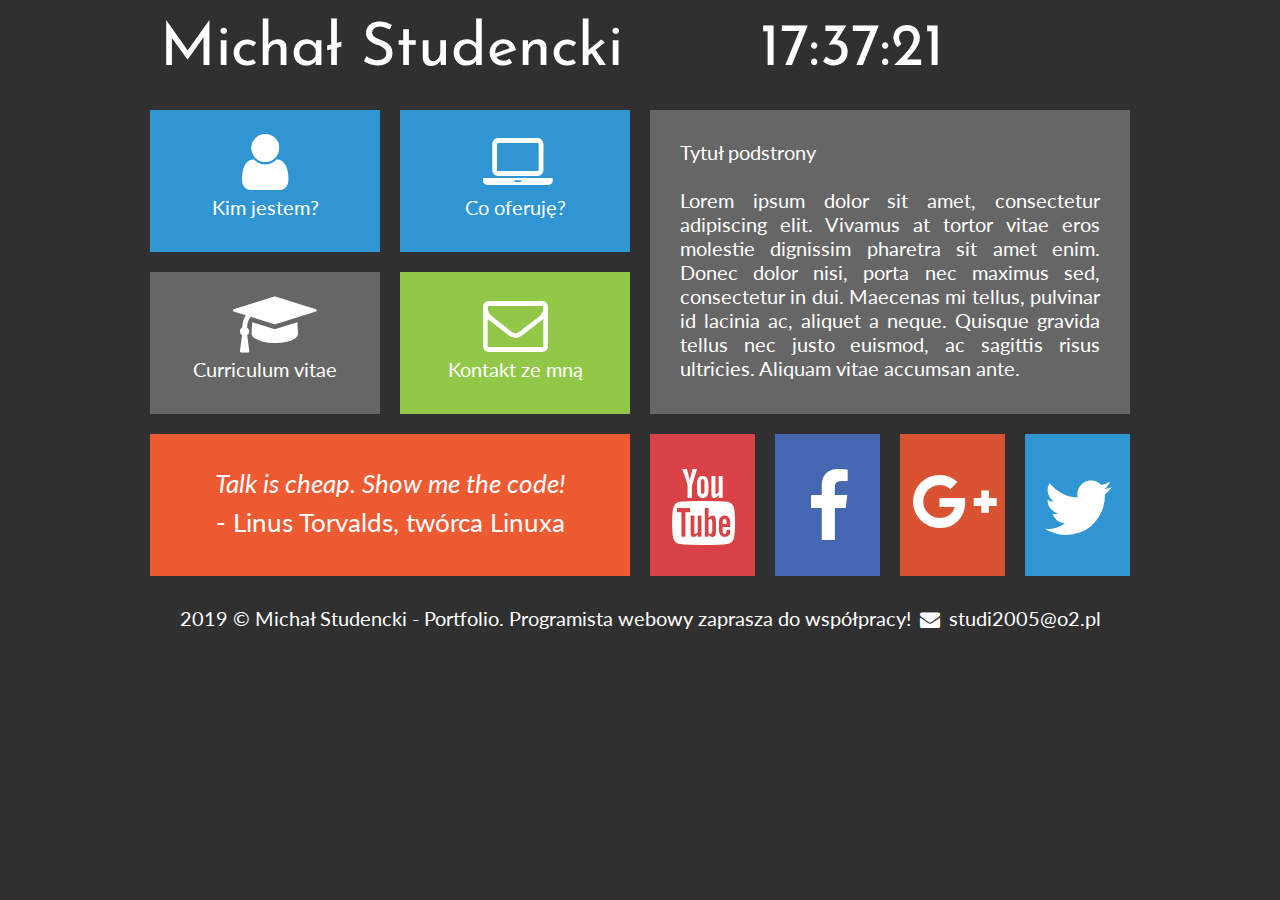
==== cv.html @ e1198969 "Add files via upload" ====
﻿<!DOCTYPE HTML>
<html lang="pl">
<head>
	<meta charset="utf-8" />
	<meta http-equiv="X-UA-Compatible" content="IE=edge,chrome=1" />
	
	<title>Michał Studencki - Portfolio</title>
	
	<meta name="description" content="Stworzę dla Ciebie wyjątkową stonę www! Zatrudnij programiste webowego: PHP, JavaScript, HTML, CSS, MySQL, WordPress, Joomla, Drupal." />
	<meta name"keywords" content="zamów, stronę, tworzenie, www, programista, portfolio, php, javascript, html, css, WordPress, Joomla, Drupal" />
	
	<link rel="stylesheet" href="style.css" type="text/css" />
	<link rel="stylesheet" href="css/fontello.css" type="text/css" />
	<link href="https://fonts.googleapis.com/css?family=Josefin+Sans|Lato&display=swap" rel="stylesheet" type="text/css">
	
	<script src="timer.js"></script>
	
	</head>

<body onload="odliczanie();">

	<div id="container">
	
		<div class="rectangle">
			<div id="logo"><a href="zatrudnij-programiste-webowego" class="tilelinkhtml5">Michał Studencki</a></div>
			<div id="time">12:00:00</div>
			<div style="clear: both;"></div>
		</div>
		
		<div class="square">
			<div class="tile1">
				<a href="kim-jestem" class="tilelink"><i class="icon-user"></i><br />Kim jestem?</a>
			</div>
			<a href="oferta-tworzenie-stron-www" class="tilelinkhtml5">
				<div class="tile1">
					<i class="icon-laptop"></i><br />Co oferuję?
				</div>
			</a>
			<div style="clear: both;"></div>
			
			<div class="tile2">
				<a href="cv-programista-php-javascript" class="tilelink"><i class="icon-graduation-cap"></i><br /> Curriculum vitae</a>
			</div>
			<div class="tile3">
				 <a href="kontakt-programista-php" class="tilelink"><i class="icon-mail"></i><br /> Kontakt ze mną</a>
			</div>
			<div style="clear: both;"></div>
			
			<div class="tile4">
				<i>Talk is cheap. Show me the code!</i><br />- Linus Torvalds, twórca Linuxa
			</div>
		</div>
		<div class="square">
			<div class="tile5">
			Tytuł podstrony <br /><br />
			Lorem ipsum dolor sit amet, consectetur adipiscing elit. Vivamus at tortor vitae eros molestie dignissim pharetra sit amet enim. Donec dolor nisi, porta nec maximus sed, consectetur in dui. Maecenas mi tellus, pulvinar id lacinia ac, aliquet a neque. Quisque gravida tellus nec justo euismod, ac sagittis risus ultricies. Aliquam vitae accumsan ante. 
			</div>
			<div class="yt">
				 <a href="http://youtube.com" target="_blank" class="sociallink"><i class="icon-youtube"></i></a>
			</div>
			<div class="fb">
				<a href="http://facebook.com" target="_blank" class="sociallink"><i class="icon-facebook"></i></a>
			</div>	
			<div class="gplus">
				<a href="http://plus.google.com" target="_blank" class="sociallink"><i class="icon-gplus"></i></a>
			</div>
			<div class="tw">
				<a href="http://twitter.com" target="_blank" class="sociallink"><i class="icon-twitter"></i></a>
			</div>
			<div style="clear: both;"></div>
		</div>
		<div style="clear: both;"></div>
		
		<div class="rectangle">2019 &copy; Michał Studencki - Portfolio. Programista webowy zaprasza do współpracy! <i class="icon-mail-alt"></i> studi2005@o2.pl</div>

	</div> 

</body>
</html>
---- style.css ----
body
{
	background-color: #303030;
	color: #ffffff;
	font-family: 'Lato', sans-serif;
	font-size: 20px;
}

#container
{
	width: 1000px;
	margin-left: auto;
	margin-right: auto;
}

.rectangle
{
	width: 960px;
	margin: 20px;
	text-align: center;
	
}	

.square
{
	width: 50%;
	float: left;
}

#logo
{
	float: left;
	font-family: 'Josefin Sans', sans-serif;
	font-size: 60px;
	width: 600px;
	text-align: left;
}

#time
{
	float: left;
	font-family: 'Josefin Sans', sans-serif;
	font-size: 60px;
	text-aling: left;
}

.tile1
{
	margin: 10px;
	width: 230px;
	height: 142px;
	background-color: #3095d3;
	float: left;
	text-align: center;
}

.tile1:hover
{
	background-color:  #2084c2
}	

.tile2
{
	margin: 10px;
	width: 230px;
	height: 142px;
	background-color: #666666;
	float: left;
	text-align: center;
}

.tile2:hover
{
	background-color:  #555555
}	

.tile3
{
	margin: 10px;
	width: 230px;
	height: 142px;
	background-color: #93c748;
	float: left;
	text-align: center;
}

.tile3:hover
{
	background-color:  #82b637
}	

.tile4
{
	margin: 10px;
	width: 420px;
	height: 82px;
	background-color: #ee5a32;
	text-align: center;
	font-size: 26px;
	padding: 30px;
	line-height: 150%;
}

.tile5
{
	margin: 10px;
	width: 420px;
	height: 244px;
	background-color: #666666;
	text-align: justify;
	padding: 30px;
}


.yt
{
	margin: 10px;
	width: 105px;
	height: 142px;
	background-color: #d94348;
	float: left;
}
.yt:hover
{
	background-color:  #c83237
}	

.fb
{
	margin: 10px;
	width: 105px;
	height: 142px;
	background-color: #4668b3;
	float: left;
}
.fb:hover
{
	background-color:  #3557a2
}	

.gplus
{
	margin: 10px;
	width: 105px;
	height: 142px;
	background-color: #d95333;
	float: left;
}
.gplus:hover
{
	background-color:  #c84222
}	

.tw
{
	margin: 10px;
	width: 105px;
	height: 142px;
	background-color: #3095d3;
	float: left;
}
.tw:hover
{
	background-color:  #2084c2
}	

a.tilelink
{
	color: #ffffff;
	text-decoration: none;
	display: block;
	width: 230px;
	height: 142px;
}

a.tilelinkhtml5
{
	color: #ffffff;
	text-decoration: none;
}

a.sociallink
{
	color: #ffffff;
	text-decoration: none;
	display: block;
	width: 105px;
	height: 142px;
}
---- css/fontello.css ----
@font-face {
  font-family: 'fontello';
  src: url('../font/fontello.eot?44763093');
  src: url('../font/fontello.eot?44763093#iefix') format('embedded-opentype'),
       url('../font/fontello.woff2?44763093') format('woff2'),
       url('../font/fontello.woff?44763093') format('woff'),
       url('../font/fontello.ttf?44763093') format('truetype'),
       url('../font/fontello.svg?44763093#fontello') format('svg');
  font-weight: normal;
  font-style: normal;
}
/* Chrome hack: SVG is rendered more smooth in Windozze. 100% magic, uncomment if you need it. */
/* Note, that will break hinting! In other OS-es font will be not as sharp as it could be */
/*
@media screen and (-webkit-min-device-pixel-ratio:0) {
  @font-face {
    font-family: 'fontello';
    src: url('../font/fontello.svg?44763093#fontello') format('svg');
  }
}
*/
 
 [class^="icon-"]:before, [class*=" icon-"]:before {
  font-family: "fontello";
  font-style: normal;
  font-weight: normal;
  speak: none;
 
  display: inline-block;
  text-decoration: inherit;
  width: 1em;
  margin-right: .2em;
  text-align: center;
  /* opacity: .8; */
 
  /* For safety - reset parent styles, that can break glyph codes*/
  font-variant: normal;
  text-transform: none;
 
  /* fix buttons height, for twitter bootstrap */
  line-height: 1em;
 
  /* Animation center compensation - margins should be symmetric */
  /* remove if not needed */
  margin-left: .2em;
 
  /* you can be more comfortable with increased icons size */
  /* font-size: 120%; */
 
  /* Font smoothing. That was taken from TWBS */
  -webkit-font-smoothing: antialiased;
  -moz-osx-font-smoothing: grayscale;
 
  /* Uncomment for 3D effect */
  /* text-shadow: 1px 1px 1px rgba(127, 127, 127, 0.3); */
}
 
.icon-user:before { content: '\e800'; font-size: 65px; margin-top: 20px;} /* '' */
.icon-mail:before { content: '\e801'; font-size: 65px; margin-top: 20px;} /* '' */
.icon-twitter:before { content: '\f099'; font-size: 76px; margin-top: 35px;} /* '' */
.icon-facebook:before { content: '\f09a'; font-size: 76px; margin-top: 35px;} /* '' */
.icon-gplus:before { content: '\f0d5'; font-size: 65px; margin-top: 35px;} /* '' */
.icon-mail-alt:before { content: '\f0e0'; } /* '' */
.icon-laptop:before { content: '\f109'; font-size: 65px; margin-top: 20px;} /* '' */
.icon-youtube:before { content: '\f167'; font-size: 76px; margin-top: 35px;}  /* '' */
.icon-graduation-cap:before { content: '\f19d'; font-size: 65px; margin-top: 20px;} /* '' */
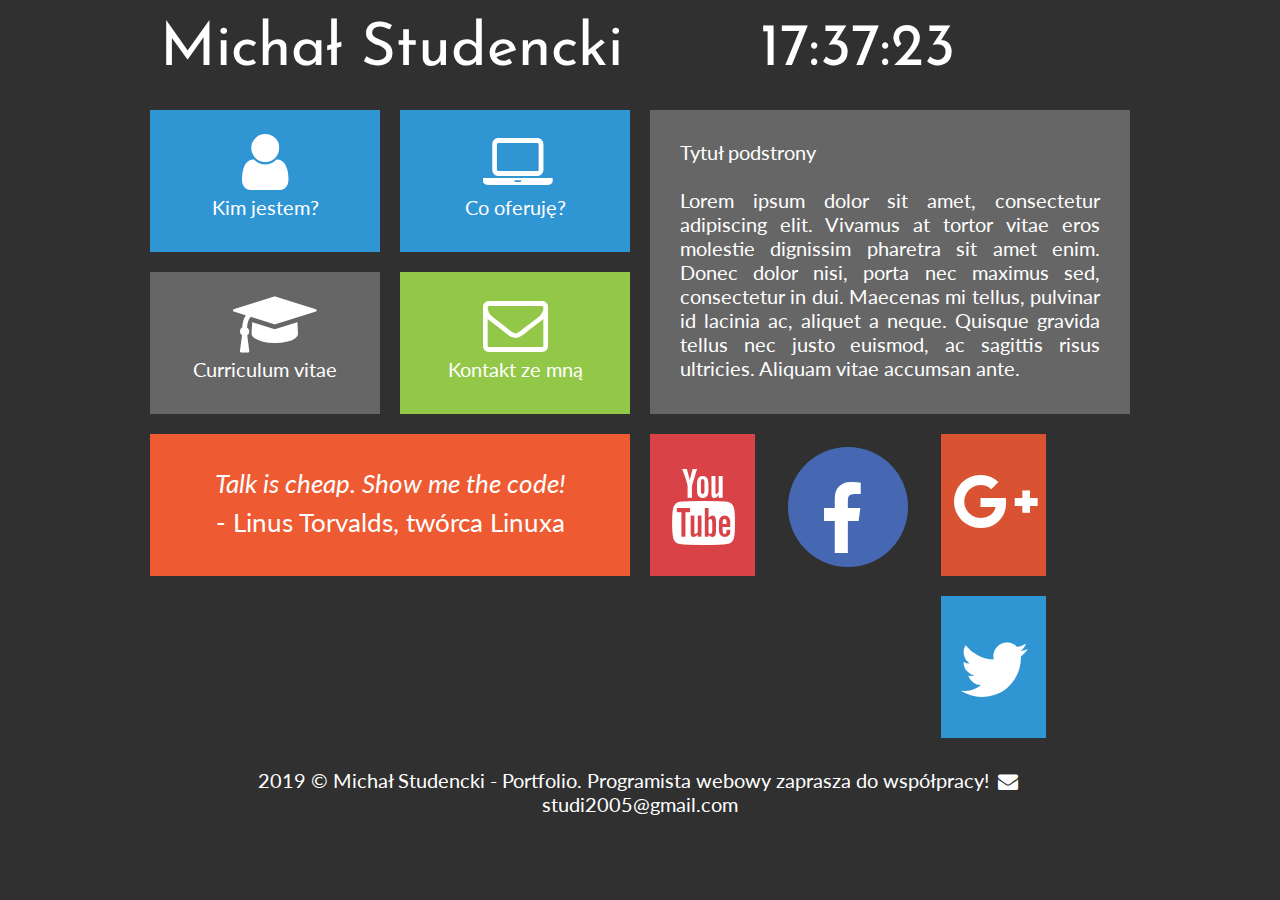
==== commit b76121be: "Change hiper link and style facebook css" ====
--- a/cv.html
+++ b/cv.html
@@ -22,16 +22,16 @@
 	<div id="container">
 	
 		<div class="rectangle">
-			<div id="logo"><a href="zatrudnij-programiste-webowego" class="tilelinkhtml5">Michał Studencki</a></div>
+			<div id="logo"><a href="index.html" class="tilelinkhtml5">Michał Studencki</a></div>
 			<div id="time">12:00:00</div>
 			<div style="clear: both;"></div>
 		</div>
 		
 		<div class="square">
 			<div class="tile1">
-				<a href="kim-jestem" class="tilelink"><i class="icon-user"></i><br />Kim jestem?</a>
+				<a href="kimjestem.html" class="tilelink"><i class="icon-user"></i><br />Kim jestem?</a>
 			</div>
-			<a href="oferta-tworzenie-stron-www" class="tilelinkhtml5">
+			<a href="oferta.html" class="tilelinkhtml5">
 				<div class="tile1">
 					<i class="icon-laptop"></i><br />Co oferuję?
 				</div>
@@ -39,10 +39,10 @@
 			<div style="clear: both;"></div>
 			
 			<div class="tile2">
-				<a href="cv-programista-php-javascript" class="tilelink"><i class="icon-graduation-cap"></i><br /> Curriculum vitae</a>
+				<a href="cv.html" class="tilelink"><i class="icon-graduation-cap"></i><br /> Curriculum vitae</a>
 			</div>
 			<div class="tile3">
-				 <a href="kontakt-programista-php" class="tilelink"><i class="icon-mail"></i><br /> Kontakt ze mną</a>
+				 <a href="kontakt.html" class="tilelink"><i class="icon-mail"></i><br /> Kontakt ze mną</a>
 			</div>
 			<div style="clear: both;"></div>
 			
@@ -71,7 +71,7 @@
 		</div>
 		<div style="clear: both;"></div>
 		
-		<div class="rectangle">2019 &copy; Michał Studencki - Portfolio. Programista webowy zaprasza do współpracy! <i class="icon-mail-alt"></i> studi2005@o2.pl</div>
+		<div class="rectangle">2019 &copy; Michał Studencki - Portfolio. Programista webowy zaprasza do współpracy! <i class="icon-mail-alt"></i> studi2005@gmail.com</div>
 
 	</div> 
 
--- a/style.css
+++ b/style.css
@@ -41,7 +41,7 @@
 	float: left;
 	font-family: 'Josefin Sans', sans-serif;
 	font-size: 60px;
-	text-aling: left;
+	text-align: left;
 }
 
 .tile1
@@ -127,12 +127,14 @@
 
 .fb
 {
-	margin: 10px;
-	width: 105px;
-	height: 142px;
+	margin: 23px;
+	width: 120px;
+	height: 120px;
+	border-radius: 50%;
 	background-color: #4668b3;
 	float: left;
 }
+
 .fb:hover
 {
 	background-color:  #3557a2
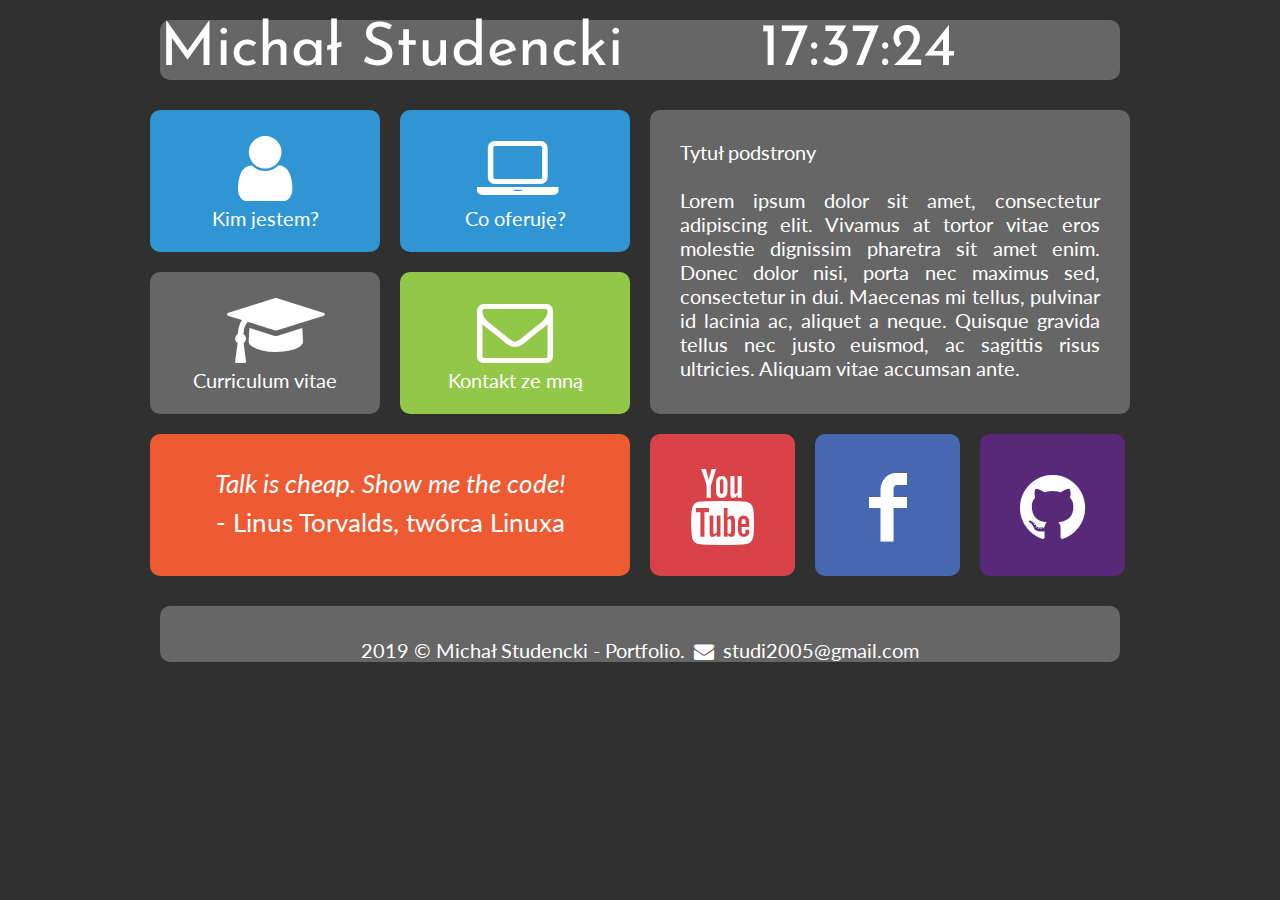
==== commit f61c5af7: "Update other side and style" ====
--- a/cv.html
+++ b/cv.html
@@ -56,24 +56,22 @@
 			Lorem ipsum dolor sit amet, consectetur adipiscing elit. Vivamus at tortor vitae eros molestie dignissim pharetra sit amet enim. Donec dolor nisi, porta nec maximus sed, consectetur in dui. Maecenas mi tellus, pulvinar id lacinia ac, aliquet a neque. Quisque gravida tellus nec justo euismod, ac sagittis risus ultricies. Aliquam vitae accumsan ante. 
 			</div>
 			<div class="yt">
-				 <a href="http://youtube.com" target="_blank" class="sociallink"><i class="icon-youtube"></i></a>
+				 <a href="https://www.youtube.com/user/Naqaraa/" target="_blank" class="sociallink"><i class="demo-icon icon-youtube"></i></a>
 			</div>
 			<div class="fb">
-				<a href="http://facebook.com" target="_blank" class="sociallink"><i class="icon-facebook"></i></a>
+				<a href="https://www.facebook.com/Naqara" target="_blank" class="sociallink"><i class="icon-facebook"></i></a>
 			</div>	
-			<div class="gplus">
-				<a href="http://plus.google.com" target="_blank" class="sociallink"><i class="icon-gplus"></i></a>
-			</div>
-			<div class="tw">
-				<a href="http://twitter.com" target="_blank" class="sociallink"><i class="icon-twitter"></i></a>
+		
+			<div class="github">
+				<a href="https://github.com/Naqara" target="_blank" class="sociallink"><i class="icon-github-circled"></i></a>
 			</div>
 			<div style="clear: both;"></div>
 		</div>
 		<div style="clear: both;"></div>
 		
-		<div class="rectangle">2019 &copy; Michał Studencki - Portfolio. Programista webowy zaprasza do współpracy! <i class="icon-mail-alt"></i> studi2005@gmail.com</div>
+		<div class="rectangle">2019 &copy; Michał Studencki - Portfolio. <i class="icon-mail-alt"></i> studi2005@gmail.com</div>
 
 	</div> 
 
 </body>
-</html>+</html>
--- a/style.css
+++ b/style.css
@@ -17,7 +17,10 @@
 {
 	width: 960px;
 	margin: 20px;
+	top-margin-bottom: 20px;
 	text-align: center;
+	background-color: #666666;
+	border-radius: 10px;
 	
 }	
 
@@ -52,6 +55,7 @@
 	background-color: #3095d3;
 	float: left;
 	text-align: center;
+	border-radius: 10px;
 }
 
 .tile1:hover
@@ -67,6 +71,7 @@
 	background-color: #666666;
 	float: left;
 	text-align: center;
+	border-radius: 10px;
 }
 
 .tile2:hover
@@ -82,6 +87,7 @@
 	background-color: #93c748;
 	float: left;
 	text-align: center;
+	border-radius: 10px;
 }
 
 .tile3:hover
@@ -99,6 +105,7 @@
 	font-size: 26px;
 	padding: 30px;
 	line-height: 150%;
+	border-radius: 10px;
 }
 
 .tile5
@@ -109,16 +116,20 @@
 	background-color: #666666;
 	text-align: justify;
 	padding: 30px;
+	border-radius: 10px;
 }
 
 
 .yt
 {
 	margin: 10px;
-	width: 105px;
+	width: 145px;
 	height: 142px;
+	border-radius: 10px;
 	background-color: #d94348;
 	float: left;
+	text-align: center;
+	
 }
 .yt:hover
 {
@@ -127,12 +138,14 @@
 
 .fb
 {
-	margin: 23px;
-	width: 120px;
-	height: 120px;
-	border-radius: 50%;
+	margin: 10px;
+	width: 145px;
+	height: 142px;
+	border-radius: 10px;
 	background-color: #4668b3;
 	float: left;
+	text-align: center;
+	
 }
 
 .fb:hover
@@ -140,30 +153,19 @@
 	background-color:  #3557a2
 }	
 
-.gplus
+.github
 {
 	margin: 10px;
-	width: 105px;
+	width: 145px;
 	height: 142px;
-	background-color: #d95333;
+	border-radius: 10px;
+	background-color: #582979;
+	text-align: center;
 	float: left;
 }
-.gplus:hover
+.github:hover
 {
-	background-color:  #c84222
-}	
-
-.tw
-{
-	margin: 10px;
-	width: 105px;
-	height: 142px;
-	background-color: #3095d3;
-	float: left;
-}
-.tw:hover
-{
-	background-color:  #2084c2
+	background-color:  #471868
 }	
 
 a.tilelink
@@ -186,6 +188,6 @@
 	color: #ffffff;
 	text-decoration: none;
 	display: block;
-	width: 105px;
+	width: 145px;
 	height: 142px;
 }--- a/css/fontello.css
+++ b/css/fontello.css
@@ -1,11 +1,11 @@
 @font-face {
   font-family: 'fontello';
-  src: url('../font/fontello.eot?44763093');
-  src: url('../font/fontello.eot?44763093#iefix') format('embedded-opentype'),
-       url('../font/fontello.woff2?44763093') format('woff2'),
-       url('../font/fontello.woff?44763093') format('woff'),
-       url('../font/fontello.ttf?44763093') format('truetype'),
-       url('../font/fontello.svg?44763093#fontello') format('svg');
+  src: url('../font/fontello.eot?24640040');
+  src: url('../font/fontello.eot?24640040#iefix') format('embedded-opentype'),
+       url('../font/fontello.woff2?24640040') format('woff2'),
+       url('../font/fontello.woff?24640040') format('woff'),
+       url('../font/fontello.ttf?24640040') format('truetype'),
+       url('../font/fontello.svg?24640040#fontello') format('svg');
   font-weight: normal;
   font-style: normal;
 }
@@ -15,7 +15,7 @@
 @media screen and (-webkit-min-device-pixel-ratio:0) {
   @font-face {
     font-family: 'fontello';
-    src: url('../font/fontello.svg?44763093#fontello') format('svg');
+    src: url('../font/fontello.svg?24640040#fontello') format('svg');
   }
 }
 */
@@ -55,12 +55,26 @@
   /* text-shadow: 1px 1px 1px rgba(127, 127, 127, 0.3); */
 }
  
-.icon-user:before { content: '\e800'; font-size: 65px; margin-top: 20px;} /* '' */
-.icon-mail:before { content: '\e801'; font-size: 65px; margin-top: 20px;} /* '' */
-.icon-twitter:before { content: '\f099'; font-size: 76px; margin-top: 35px;} /* '' */
-.icon-facebook:before { content: '\f09a'; font-size: 76px; margin-top: 35px;} /* '' */
-.icon-gplus:before { content: '\f0d5'; font-size: 65px; margin-top: 35px;} /* '' */
-.icon-mail-alt:before { content: '\f0e0'; } /* '' */
-.icon-laptop:before { content: '\f109'; font-size: 65px; margin-top: 20px;} /* '' */
-.icon-youtube:before { content: '\f167'; font-size: 76px; margin-top: 35px;}  /* '' */
-.icon-graduation-cap:before { content: '\f19d'; font-size: 65px; margin-top: 20px;} /* '' */+.icon-camera:before { content: '\e801'; font-size: 76px; margin-top:35px;} /* '' */
+.icon-videocam:before { content: '\e802'; font-size: 76px; margin-top:35px;} /* '' */
+.icon-heart:before { content: '\e803'; font-size: 76px; margin-top:35px;} /* '' */
+.icon-heart-empty:before { content: '\e804'; font-size: 76px; margin-top:35px;} /* '' */
+.icon-attention:before { content: '\e805'; font-size: 76px; margin-top:35px;} /* '' */
+.icon-cog-alt:before { content: '\e806'; font-size: 76px; margin-top:35px;} /* '' */
+.icon-cog:before { content: '\e807'; font-size: 76px; margin-top:35px;} /* '' */
+.icon-user:before { content: '\e808'; font-size: 76px; margin-top:20px;} /* '' */
+.icon-users:before { content: '\e809'; font-size: 76px; margin-top:35px;} /* '' */
+.icon-github-circled-alt2:before { content: '\f056'; font-size: 76px; margin-top:35px;} /* '' */
+.icon-github-circled:before { content: '\f09b'; font-size: 76px; margin-top:35px;} /* '' */
+.icon-mail:before { content: '\e800'; font-size: 76px; margin-top:20px;} /* '' */
+.icon-mail-alt:before { content: '\f0e0'; font-size: 20px; margin-top:35px;} /* '' */
+.icon-laptop:before { content: '\f109'; font-size: 76px; margin-top:20px;} /* '' */
+.icon-youtube-squared:before { content: '\f166'; font-size: 76px; margin-top:35px; text-align: center-right;} /* '' */
+.icon-youtube:before { content: '\f167'; font-size: 76px; margin-top:35px;} /* '' */
+.icon-youtube-play:before { content: '\f16a'; font-size: 76px; margin-top:35px;} /* '' */
+.icon-graduation-cap:before { content: '\f19d'; font-size: 76px; margin-top:20px;} /* '' */
+.icon-facebook:before { content: '\f30c'; font-size: 76px; margin-top:35px;} /* '' */
+.icon-facebook-circled:before { content: '\f30d'; font-size: 76px; margin-top:35px;} /* '' */
+.icon-facebook-squared:before { content: '\f30e'; font-size: 76px; margin-top:35px;} /* '' */
+.icon-gplus:before { content: '\f30f'; font-size: 76px; margin-top:35px;} /* '' */
+.icon-gplus-circled:before { content: '\f310'; font-size: 76px; margin-top:35px;} /* '' */